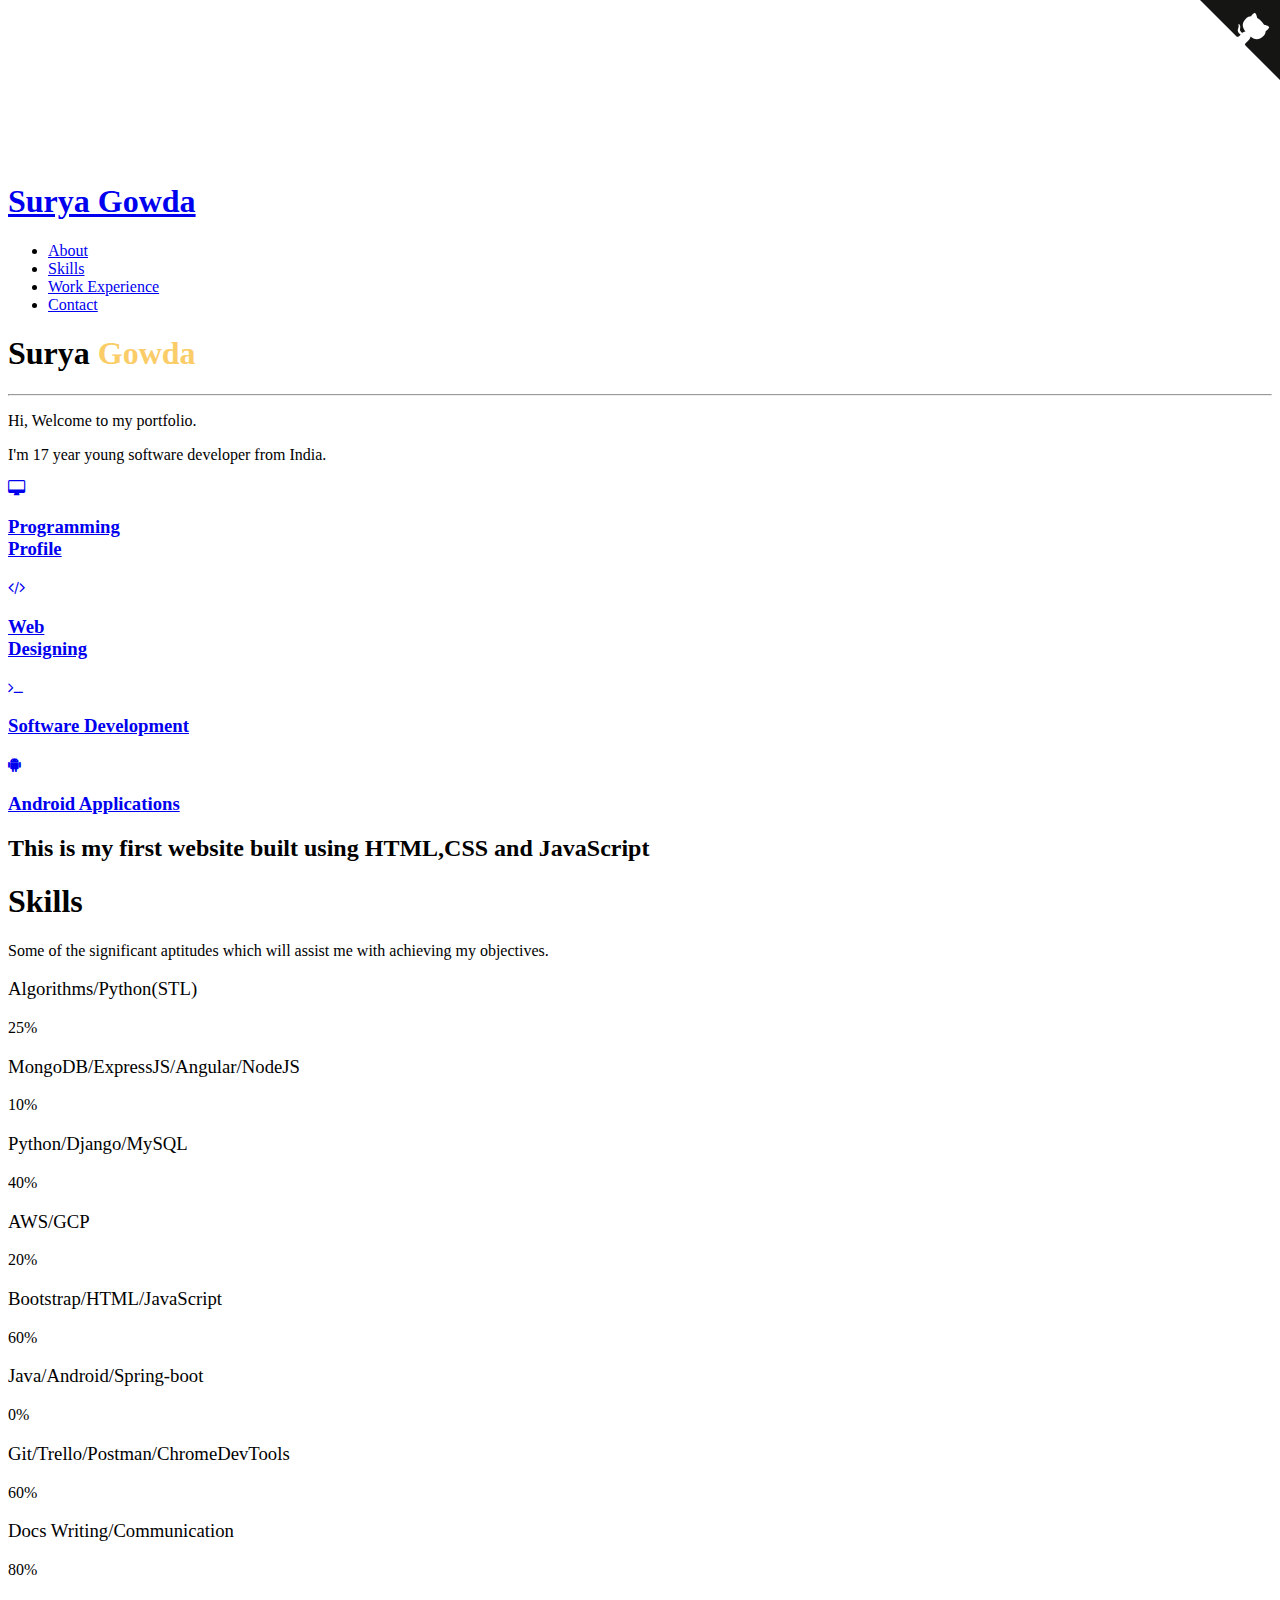
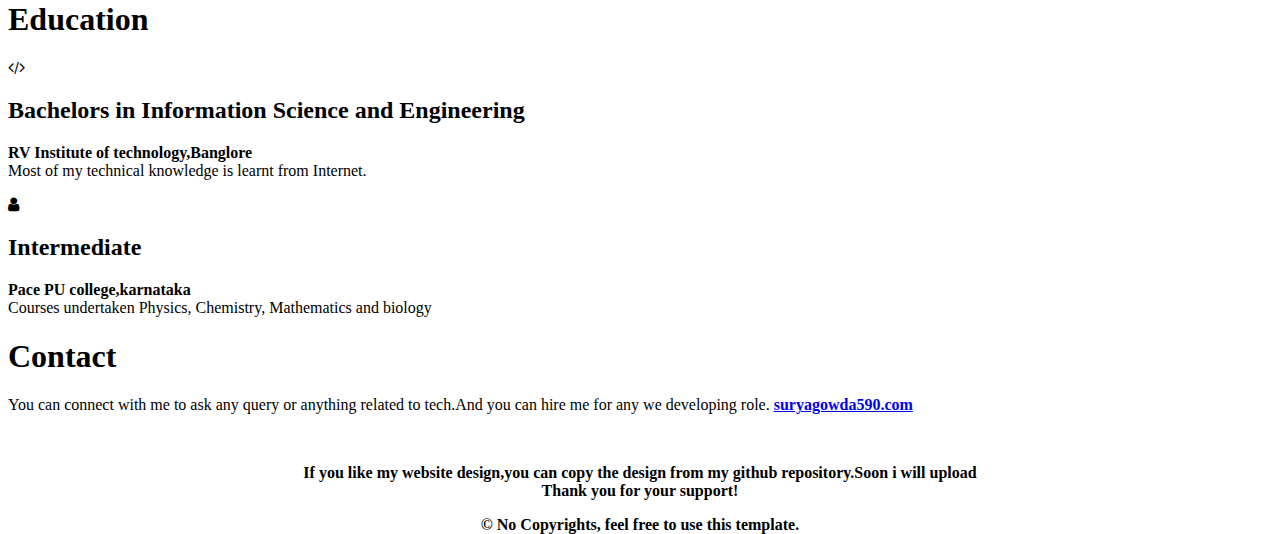
==== index.html @ 55bd2ceb "Update index.html" ====
<!DOCTYPE HTML>
<html>
   <head>
      <meta charset="utf-8">
      <meta http-equiv="X-UA-Compatible" content="IE=edge">
      <title>Surya Gowda - Computer Science Portfolio Webpage</title>
      <meta name="viewport" content="width=device-width, initial-scale=1">
      <meta name="description" content="Portfolio webpage of surya gowda" />
      <meta name="keywords" content="portfolio,website,personal website,github,projects,computer science and engineering" />
      <meta name="author" content="Surya Gowda" />
      <!--Social Media icons--> 
      <link rel="stylesheet" href="https://cdnjs.cloudflare.com/ajax/libs/font-awesome/4.7.0/css/font-awesome.min.css">
      <!-- Place favicon.ico and apple-touch-icon.png in the root directory -->
      <link rel="icon" type="image/png" href="logo.png">
      <link href="https://fonts.googleapis.com/css?family=Quicksand:300,400,500,700" rel="stylesheet">
      <link href="https://fonts.googleapis.com/css?family=Playfair+Display:400,400i,700" rel="stylesheet">
      <link href="https://fonts.googleapis.com/css?family=Montserrat|Open+Sans|Raleway&display=swap" rel="stylesheet">
       <link href="https://fonts.googleapis.com/css?family=Montserrat&display=swap" rel="stylesheet">
      <!-- Animate.css -->
      <link rel="stylesheet" href="css/animate.css">
      <!-- Bootstrap  -->
      <link rel="stylesheet" href="css/bootstrap.css">
      <!-- Flexslider  -->
      <link rel="stylesheet" href="css/flexslider.css">
      <!-- Flaticons  -->
      <link rel="stylesheet" href="fonts/flaticon/font/flaticon.css">
      <!-- Theme style  -->
      <link rel="stylesheet" href="css/style.css">
      <!-- Modernizr JS -->
      <script src="js/modernizr-2.6.2.min.js"></script>
       
       <!-----Google adsense code---->
       <script data-ad-client="ca-pub-4767382980457301" async src="https://pagead2.googlesyndication.com/pagead/js/adsbygoogle.js"></script>
   </head>
   <body>
       <canvas></canvas>
      <div id="colorlib-page">
         <div class="container-wrap">
            <a href="#" class="js-colorlib-nav-toggle colorlib-nav-toggle" data-toggle="collapse" data-target="#navbar" aria-expanded="false" aria-controls="navbar"><i></i></a> 
            <!----Side bar--->
            <aside id="colorlib-aside" role="complementary" class="border js-fullheight">
               <div class="text-center">
                  <div class="author-img" style="background-image: url(images/surya.jpg);"></div>
                  <h1 id="colorlib-logo"><a href="https://suryagowda.github.io">Surya Gowda</a></h1>
               </div>
               <nav id="colorlib-main-menu" role="navigation" class="navbar">
                  <div id="navbar" class="collapse">
                     <ul>
                        <li><a href="#" data-nav-section="about">About</a></li>
                        <li><a href="#" data-nav-section="skills">Skills</a></li>
                        <li><a href="#" data-nav-section="experience">Work Experience</a></li>
                        <li><a href="#" data-nav-section="contact">Contact</a></li>
                     </ul>
                  </div>
               </nav>
            </aside>
            <!--- Github ribbon ----------->
            <a href="https://github.com/suryagowda" class="github-corner" aria-label="View source on GitHub">
               <svg width="80" height="80" viewBox="0 0 250 250" style="fill:#151513; color:#fff; position: absolute; top: 0; border: 0; right: 0;" aria-hidden="true">
                  <path d="M0,0 L115,115 L130,115 L142,142 L250,250 L250,0 Z"></path>
                  <path d="M128.3,109.0 C113.8,99.7 119.0,89.6 119.0,89.6 C122.0,82.7 120.5,78.6 120.5,78.6 C119.2,72.0 123.4,76.3 123.4,76.3 C127.3,80.9 125.5,87.3 125.5,87.3 C122.9,97.6 130.6,101.9 134.4,103.2" fill="currentColor" style="transform-origin: 130px 106px;" class="octo-arm"></path>
                  <path d="M115.0,115.0 C114.9,115.1 118.7,116.5 119.8,115.4 L133.7,101.6 C136.9,99.2 139.9,98.4 142.2,98.6 C133.8,88.0 127.5,74.4 143.8,58.0 C148.5,53.4 154.0,51.2 159.7,51.0 C160.3,49.4 163.2,43.6 171.4,40.1 C171.4,40.1 176.1,42.5 178.8,56.2 C183.1,58.6 187.2,61.8 190.9,65.4 C194.5,69.0 197.7,73.2 200.1,77.6 C213.8,80.2 216.3,84.9 216.3,84.9 C212.7,93.1 206.9,96.0 205.4,96.6 C205.1,102.4 203.0,107.8 198.3,112.5 C181.9,128.9 168.3,122.5 157.7,114.1 C157.9,116.9 156.7,120.9 152.7,124.9 L141.0,136.5 C139.8,137.7 141.6,141.9 141.8,141.8 Z" fill="currentColor" class="octo-body"></path>
               </svg>
            </a>
            <style>.github-corner:hover .octo-arm{animation:octocat-wave 560ms ease-in-out}@keyframes octocat-wave{0%,100%{transform:rotate(0)}20%,60%{transform:rotate(-25deg)}40%,80%{transform:rotate(10deg)}}@media (max-width:500px){.github-corner:hover .octo-arm{animation:none}.github-corner .octo-arm{animation:octocat-wave 560ms ease-in-out}}</style>
            <!----- main page--------->
            <div id="colorlib-main">
<!--
               -----------------Intro-------------
               <section class="colorlib-about" data-section="about">
                  <div class="colorlib-narrow-content">
                     <div class="row">
                        <div class="col-md-12">
                           <div class="row row-bottom-padded-sm animate-box" data-animate-effect="fadeInLeft">
                              <div class="col-md-12" style="margin-bottom: -30px">
                                 <p style="margin-top: 20px;">Hi there! Welcome to my portfolio page.</p>
                              </div>
                           </div>
                        </div>
                     </div>
                  </div>
               </section>
-->
               <!---------------About me---------------------->
               <section class="colorlib-about" data-section="about">
                  <div class="colorlib-narrow-content">
                     <div class="row">
                        <div class="col-md-12">
                           <div class="row row-bottom-padded-sm animate-box" data-animate-effect="fadeInLeft">
                              <div class="col-md-12">
                                 <div class="about-desc">
                                    <h1><strong>Surya <span style="color: #FACD69">Gowda</span></strong></h1>
                                    <hr>
                                     <p>Hi, Welcome to my portfolio.</p>
                                    <p>I'm 17 year young software developer from India.</p>
                                 </div>
                              </div>
                           </div>
                           <div class="row">
                              <div class="col-md-3 animate-box" data-animate-effect="fadeInRight">
                                 <a href="competitiveProgramming.html" target="_self">
                                    <div class="services color-5">
                                       <span class="icon2"><i class="fa fa-desktop"></i></span>
                                       <h3>Programming<br> Profile</h3>
                                    </div>
                                 </a>
                              </div>
                              <div class="col-md-3 animate-box" data-animate-effect="fadeInRight">
                                 <a href="webDev.html" target="_blank">
                                    <div class="services color-2">
                                       <span class="icon2"><i class="fa fa-code"></i></span>
                                       <h3>Web<br> Designing</h3>
                                    </div>
                                 </a>
                              </div>
                              <div class="col-md-3 animate-box" data-animate-effect="fadeInRight">
                                 <a href="softwareDev.html" target="_blank">
                                    <div class="services color-3">
                                       <span class="icon2"><i class="fa fa-terminal"></i></span>
                                       <h3>Software Development</h3>
                                    </div>
                                 </a>
                              </div>
                              <div class="col-md-3 animate-box" data-animate-effect="fadeInRight">
                                 <a href="androidDev.html" target="_blank">
                                    <div class="services color-4">
                                       <span class="icon2"><i class="fa fa-android"></i></span>
                                       <h3>Android Applications</h3>
                                    </div>
                                 </a>
                              </div>
                           </div>
                           <div class="row">
                              <div class="col-md-12 animate-box" data-animate-effect="fadeInLeft">
                                 <div class="hire">
                                    <h2>This is my first website built using HTML,CSS and JavaScript</h2>
<!--                                    <a href="#" class="btn-hire" style="text-align: center;">Download Resume</a>-->
                                 </div>
                              </div>
                           </div>
                        </div>
                     </div>
                  </div>
               </section>
               <!------Skills---------------->
               <section class="colorlib-skills" data-section="skills">
                  <div class="colorlib-narrow-content">
                     <div class="row">
                        <div class="col-md-6 col-md-offset-3 col-md-pull-3 animate-box" data-animate-effect="fadeInLeft">
                           <!--	<span class="heading-meta">My Specialty</span> -->
                            <div class="about-desc">
                           <h1>Skills</h1>
                            </div>
                        </div>
                     </div>
                     <p>Some of the significant aptitudes which will assist me with achieving my objectives.</p>
                     <div class="row">
                        <div class="col-md-6 animate-box" data-animate-effect="fadeInLeft">
                           <div class="progress-wrap">
                              <h3 style="font-weight: 500;">Algorithms/Python(STL)</h3>
                              <div class="progress">
                                 <div class="progress-bar color-1" role="progressbar" aria-valuenow="70"
                                    aria-valuemin="0" aria-valuemax="100" style="width: 25%">
                                    <span>25%</span>
                                 </div>
                              </div>
                           </div>
                        </div>
                         <div class="col-md-6 animate-box" data-animate-effect="fadeInRight">
                           <div class="progress-wrap">
                              <h3 style="font-weight: 500;">MongoDB/ExpressJS/Angular/NodeJS</h3>
                              <div class="progress">
                                 <div class="progress-bar color-6" role="progressbar" aria-valuenow="50"
                                    aria-valuemin="0" aria-valuemax="100" style="width:10%">
                                    <span>10%</span>
                                 </div>
                              </div>
                           </div>
                        </div>
                        <div class="col-md-6 animate-box" data-animate-effect="fadeInRight">
                           <div class="progress-wrap">
                              <h3 style="font-weight: 500;">Python/Django/MySQL</h3>
                              <div class="progress">
                                 <div class="progress-bar color-2" role="progressbar" aria-valuenow="40"
                                    aria-valuemin="0" aria-valuemax="100" style="width:40%">
                                    <span>40%</span>
                                 </div>
                              </div>
                           </div>
                        </div>
                        <div class="col-md-6 animate-box" data-animate-effect="fadeInLeft">
                           <div class="progress-wrap">
                              <h3 style="font-weight: 500;">AWS/GCP</h3>
                              <div class="progress">
                                 <div class="progress-bar color-3" role="progressbar" aria-valuenow="30"
                                    aria-valuemin="0" aria-valuemax="100" style="width:20%">
                                    <span>20%</span>
                                 </div>
                              </div>
                           </div>
                        </div>
                        <div class="col-md-6 animate-box" data-animate-effect="fadeInRight">
                           <div class="progress-wrap">
                              <h3 style="font-weight: 500;">Bootstrap/HTML/JavaScript</h3>
                              <div class="progress">
                                 <div class="progress-bar color-4" role="progressbar" aria-valuenow="70"
                                    aria-valuemin="0" aria-valuemax="100" style="width:60%">
                                    <span>60%</span>
                                 </div>
                              </div>
                           </div>
                        </div>
                        <div class="col-md-6 animate-box" data-animate-effect="fadeInLeft">
                           <div class="progress-wrap">
                              <h3 style="font-weight: 500;">Java/Android/Spring-boot</h3>
                              <div class="progress">
                                 <div class="progress-bar color-5" role="progressbar" aria-valuenow="50"
                                    aria-valuemin="0" aria-valuemax="100" style="width:0%">
                                    <span>0%</span>
                                 </div>
                              </div>
                           </div>
                        </div>
                        
                        <div class="col-md-6 animate-box" data-animate-effect="fadeInLeft">
                           <div class="progress-wrap">
                              <h3 style="font-weight: 500;">Git/Trello/Postman/ChromeDevTools</h3>
                              <div class="progress">
                                 <div class="progress-bar color-7" role="progressbar" aria-valuenow="70"
                                    aria-valuemin="0" aria-valuemax="100" style="width:60%">
                                    <span>60%</span>
                                 </div>
                              </div>
                           </div>
                        </div>
                        <div class="col-md-6 animate-box" data-animate-effect="fadeInRight">
                           <div class="progress-wrap">
                              <h3 style="font-weight: 500;">Docs Writing/Communication</h3>
                              <div class="progress">
                                 <div class="progress-bar color-3" role="progressbar" aria-valuenow="80"
                                    aria-valuemin="0" aria-valuemax="100" style="width:80%">
                                    <span>80%</span>
                                 </div>
                              </div>
                           </div>
                        </div>
                     </div>
                      </div>
               </section>
                
                <!-------Github pie chart--------->
<!--
                <section class="colorlib-skills" data-section="skills">
                  <div class="colorlib-narrow-content">
                     <div class="row">
                            <div class="about-desc">
                           <h1>GitHub Profile Languages <span style="color: #f9bf3f">Pie Chart</span></h1>
                            </div>
                     </div>
                      <iframe width="600" height="600" src="https://ionicabizau.github.io/github-profile-languages/api.html?vinaysomawat" frameborder="0"></iframe>
                      <br>
                      <script src="https://unpkg.com/github-calendar@latest/dist/github-calendar.min.js"></script>
                     <link rel="stylesheet" href="https://unpkg.com/github-calendar@latest/dist/github-calendar-responsive.css"/>
                     <div class="calendar"></div>
                     <script>
                        GitHubCalendar(".calendar", "vinaysomawat", { responsive: true });
                    </script>
                    </div>
                </section>
-->
                
                <!------GitHUb Calender------>
                
               <!--------------Work Experience----------->
        
                
                <!--------------Education----------->
               <section class="colorlib-experience" data-section="experience">
                  <div class="colorlib-narrow-content">
                     <div class="row">
                        <div class="col-md-6 col-md-offset-3 col-md-pull-3 animate-box" data-animate-effect="fadeInLeft">
                           <div class="about-desc">
                            <h1>Education</h1>
                            </div>
                        </div>
                     </div>
                     <div class="row">
                        <div class="col-md-12">
                           <div class="timeline-centered">
                              <article class="timeline-entry animate-box" data-animate-effect="fadeInLeft">
                                 <div class="timeline-entry-inner">
                                    <div class="timeline-icon color-1">
                                       <i class="fa fa-code"></i>
                                    </div>
                                    <div class="timeline-label">
                                       <h2>Bachelors in Information Science and Engineering</h2>
                                       <p><strong>RV Institute of technology,Banglore</strong><br>Most of my technical knowledge is learnt from Internet. </p>
                                       <p></p>
                                    </div>
                                 </div>
                              </article>
                               
                              <article class="timeline-entry animate-box" data-animate-effect="fadeInRight">
                                 <div class="timeline-entry-inner">
                                    <div class="timeline-icon color-5">
                                       <i class="fa fa-user"></i>
                                    </div>
                                    <div class="timeline-label">
                                       <h2>Intermediate</h2>
                                       <p><strong>Pace PU college,karnataka</strong><br>Courses undertaken Physics, Chemistry, Mathematics and biology</p>
                                    </div>
                                 </div>
                              </article>

                              <article class="timeline-entry begin animate-box" data-animate-effect="fadeInBottom">
                                 <div class="timeline-entry-inner">
                                    <div class="timeline-icon color-2">
                                    </div>
                                 </div>
                              </article>
                           </div>
                        </div>
                     </div>
                  </div>
               </section>
                
               <!--------Contact---------->
               <section class="colorlib-contact" data-section="contact">
                  <div class="colorlib-narrow-content">
                     <div class="row">
                        <div class="col-md-12">
                           <div class="row row-bottom-padded-sm animate-box" data-animate-effect="fadeInLeft">
                              <div class="about-desc">
                               <h1>Contact</h1>
                               </div>
                              <p>You can connect with me to ask any query or anything related to tech.And you can hire me for any we developing role. <strong><a href = "mailto: suryagowda590@gmail.com">suryagowda590.com</a></strong></p>
                               <br>
                           </div>
                        </div>
                     </div>
                  </div>
               </section>
               <!------------Footer------------->
               <section class="colorlib-footer" data-section="footer">
                  <div class="colorlib-narrow-content">
                     <div class="row">
                        <div class="col-md-12">
                           <div class="row row-bottom-padded-sm animate-box" data-animate-effect="fadeInLeft">
                              <div class="hire">
                                 <p style="text-align: center"><strong>If you like my website design,you can copy the design from my github repository.Soon i will upload<br>Thank you for your support!</strong></p>
                                 <p style="text-align: center; margin-bottom: -20px;"><strong>&copy; No Copyrights, feel free to use this template.</strong></p>
                              </div>
                           </div>
                        </div>
                     </div>
                  </div>
               </section>
            </div>
            <!-- end:colorlib-main -->
         </div>
         <!-- end:container-wrap -->
      </div>
      <!-- end:colorlib-page -->
      <!-- jQuery -->
      <script src="js/jquery.min.js"></script>
      <!-- jQuery Easing -->
      <script src="js/jquery.easing.1.3.js"></script>
      <!-- Bootstrap -->
      <script src="js/bootstrap.min.js"></script>
      <!-- Waypoints -->
      <script src="js/jquery.waypoints.min.js"></script>
      <!-- Flexslider -->
      <script src="js/jquery.flexslider-min.js"></script>
      <!-- Counters -->
      <script src="js/jquery.countTo.js"></script>
      <!-- MAIN JS -->
      <script src="js/main.js"></script>
           <!--canvas js--->
           <script src="js/canvas.js"></script>
   </body>
</html>
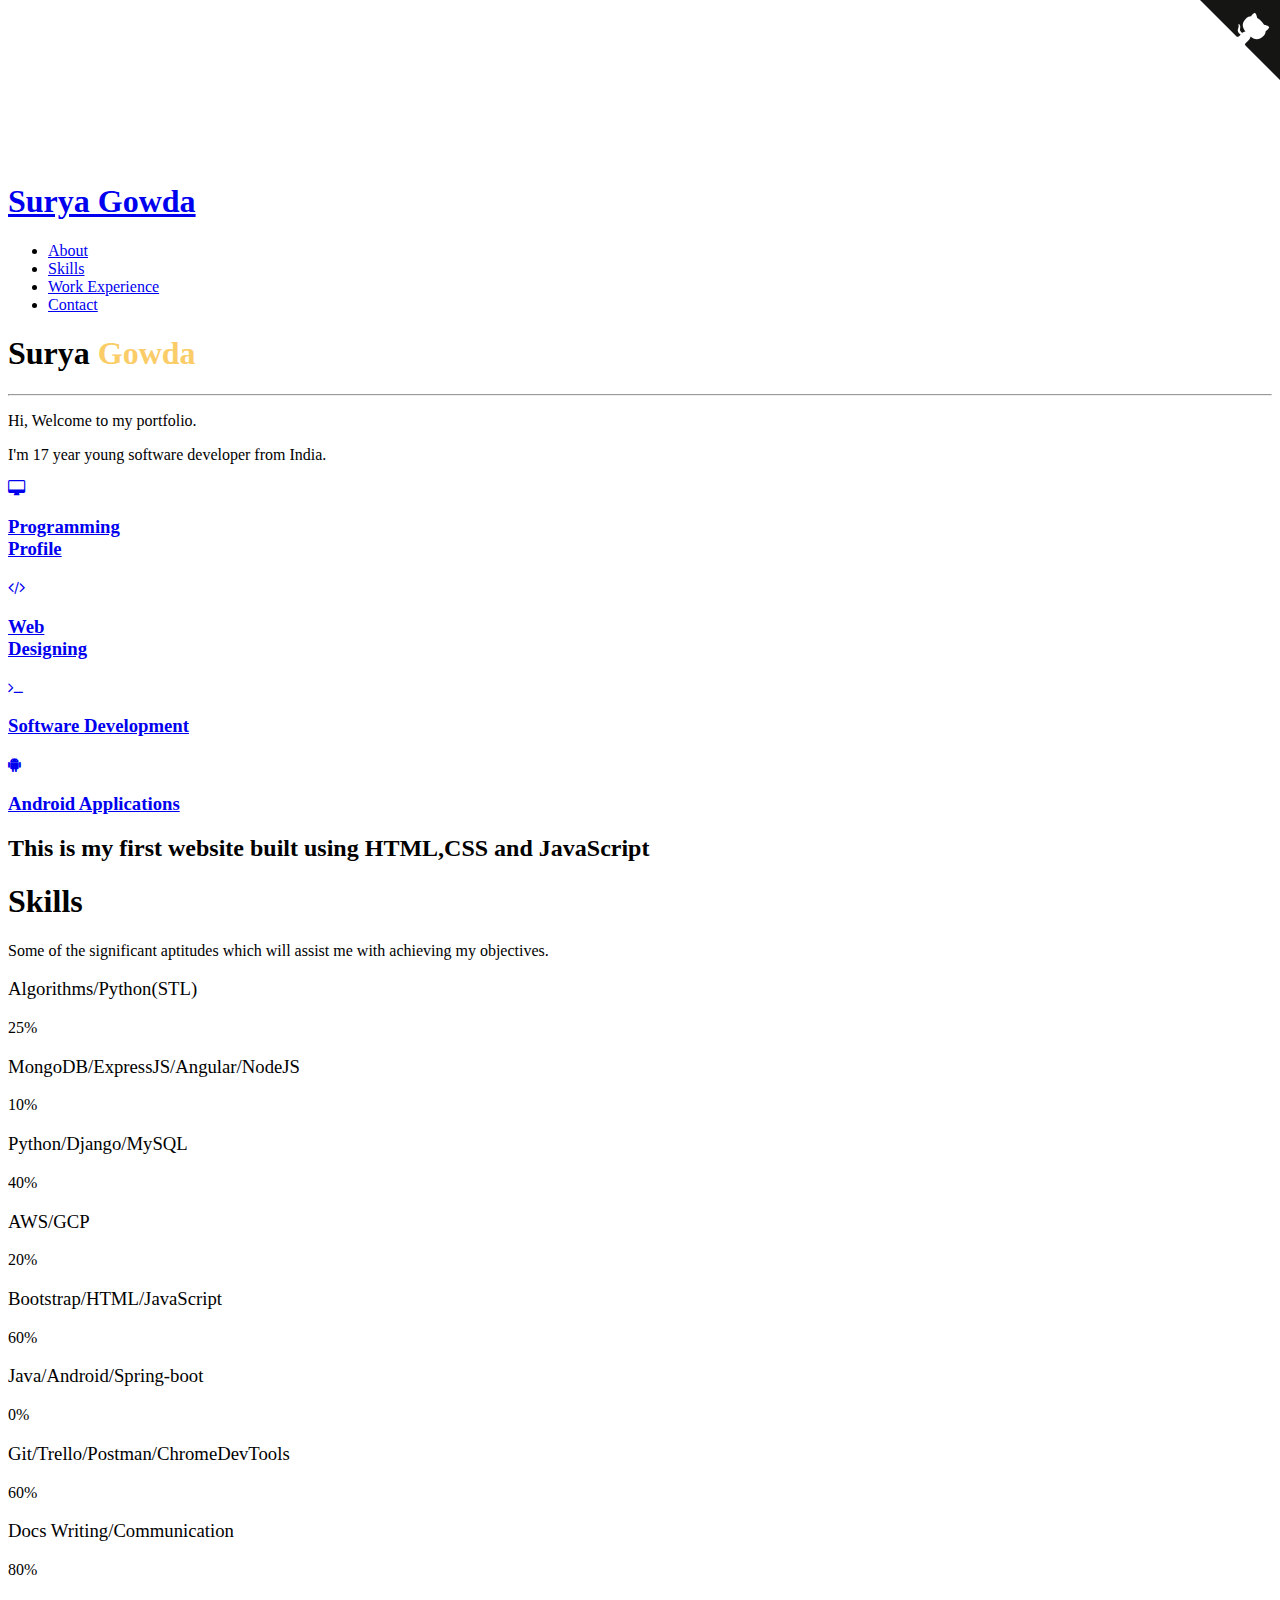
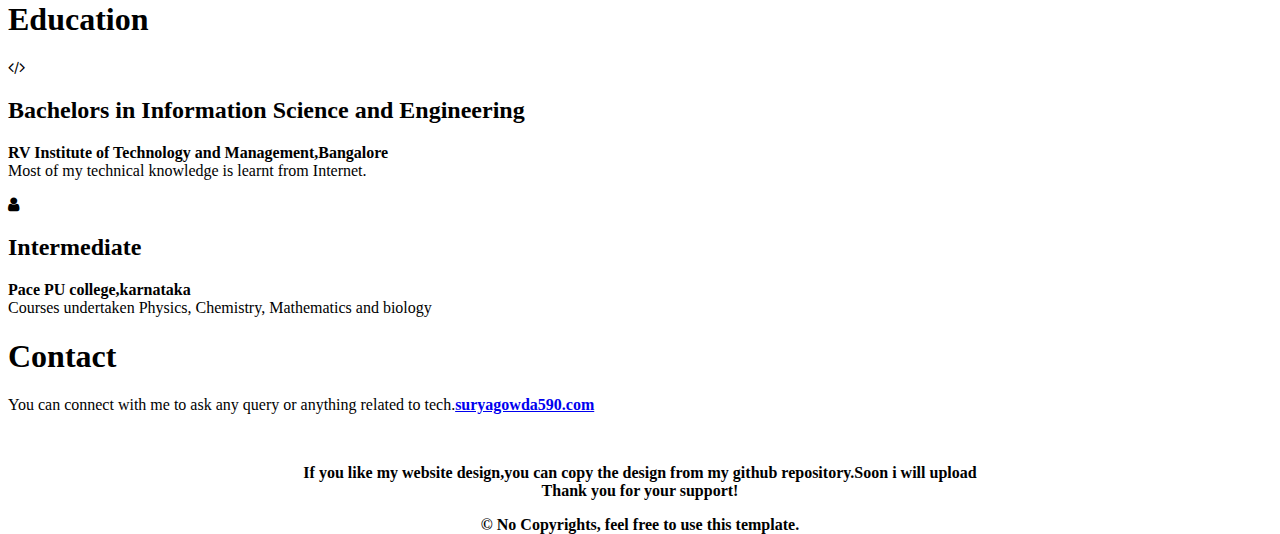
==== commit f702db8f: "Update index.html" ====
--- a/index.html
+++ b/index.html
@@ -294,7 +294,7 @@
                                     </div>
                                     <div class="timeline-label">
                                        <h2>Bachelors in Information Science and Engineering</h2>
-                                       <p><strong>RV Institute of technology,Banglore</strong><br>Most of my technical knowledge is learnt from Internet. </p>
+                                       <p><strong>RV Institute of Technology and Management,Bangalore</strong><br>Most of my technical knowledge is learnt from Internet. </p>
                                        <p></p>
                                     </div>
                                  </div>
@@ -333,7 +333,7 @@
                               <div class="about-desc">
                                <h1>Contact</h1>
                                </div>
-                              <p>You can connect with me to ask any query or anything related to tech.And you can hire me for any we developing role. <strong><a href = "mailto: suryagowda590@gmail.com">suryagowda590.com</a></strong></p>
+                              <p>You can connect with me to ask any query or anything related to tech.<strong><a href = "mailto: suryagowda590@gmail.com">suryagowda590.com</a></strong></p>
                                <br>
                            </div>
                         </div>
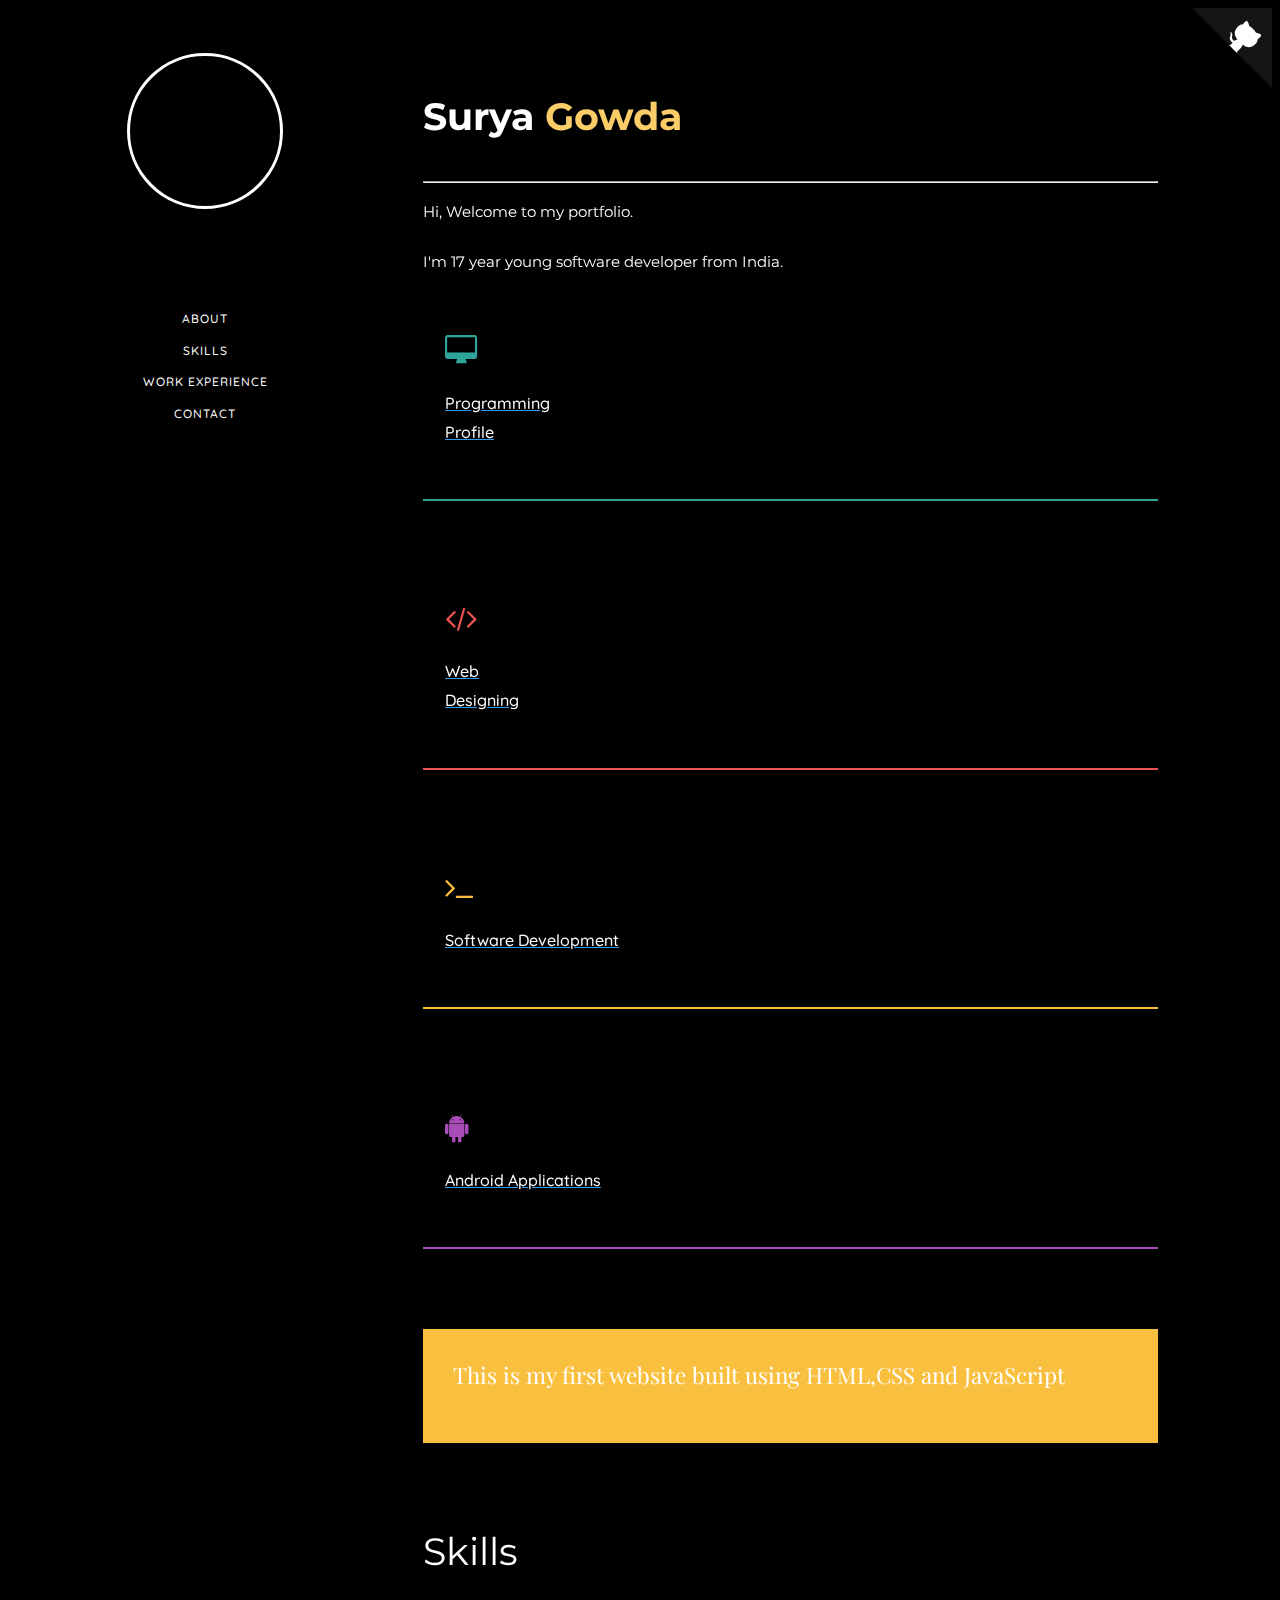
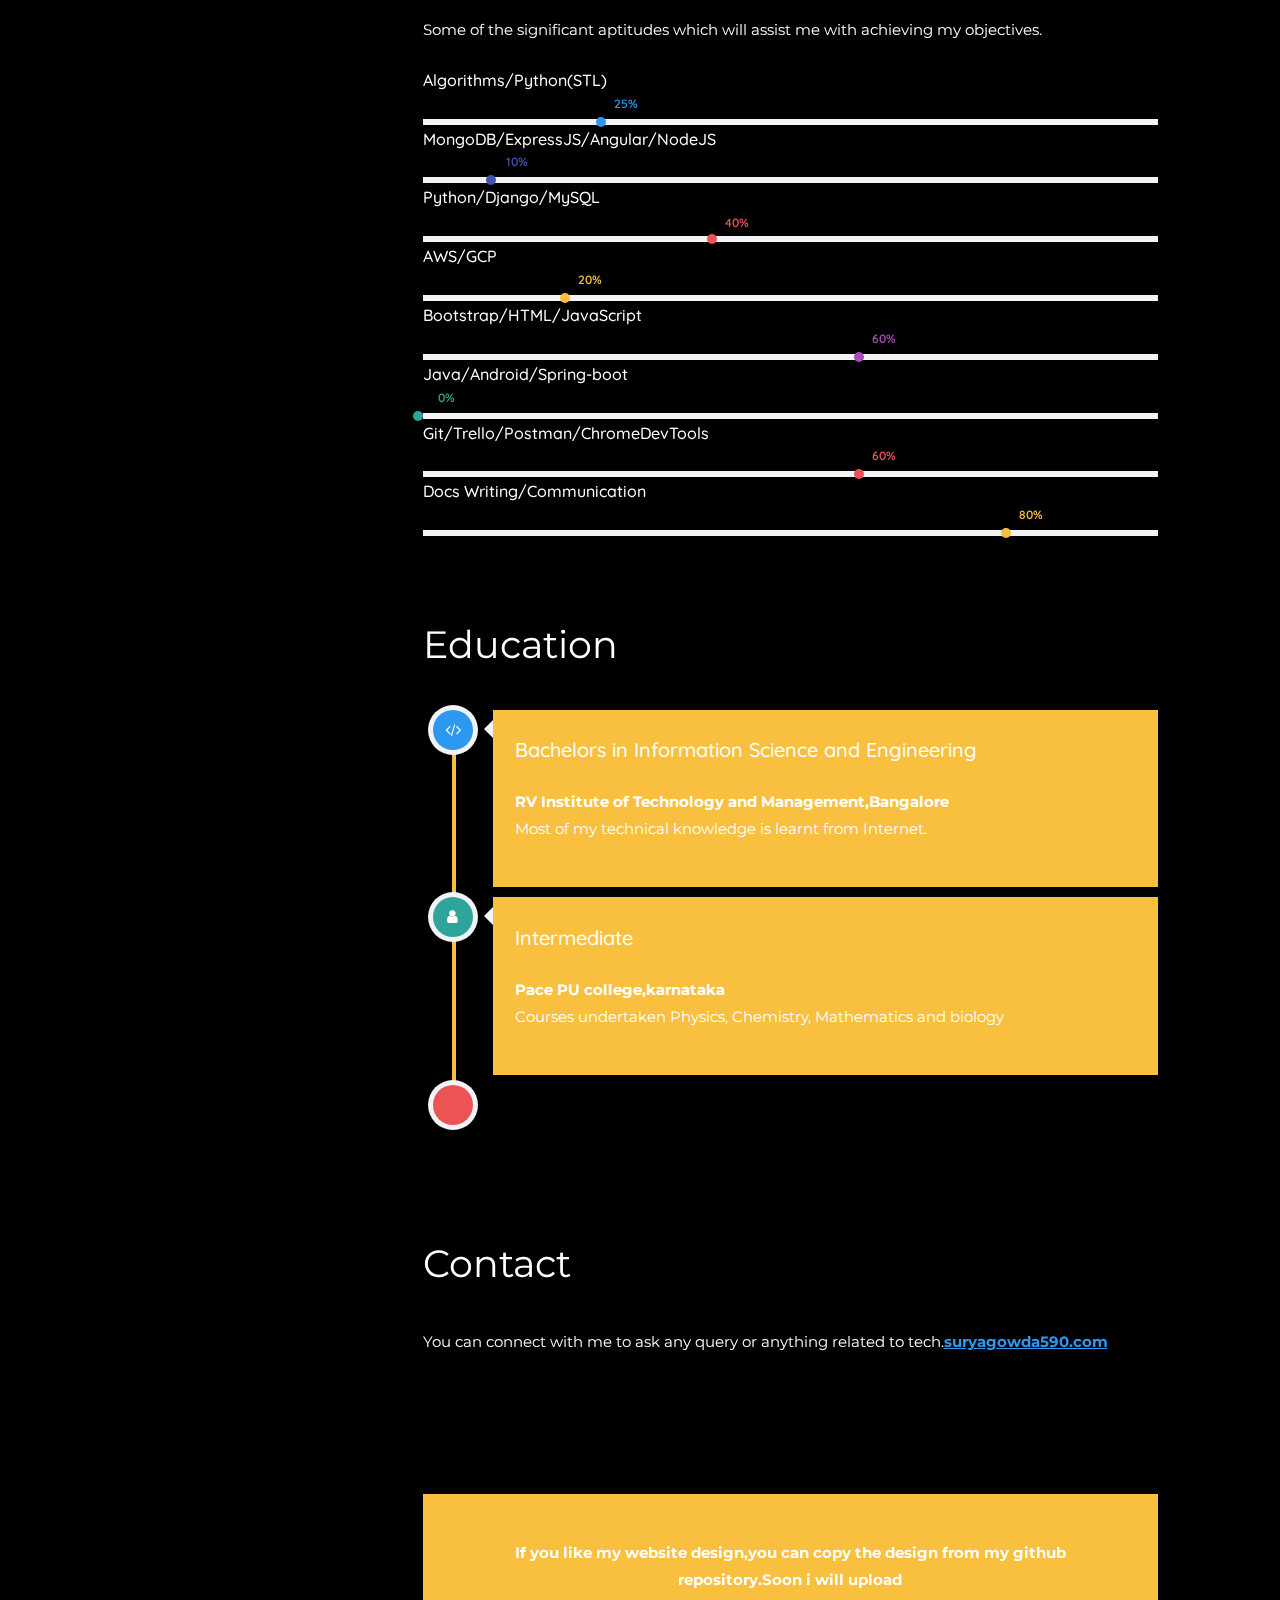
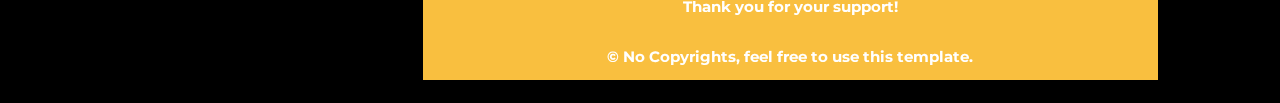
==== commit b64b1302: "fixed the overlapping issue" ====
--- a/index.html
+++ b/index.html
@@ -3,7 +3,7 @@
    <head>
       <meta charset="utf-8">
       <meta http-equiv="X-UA-Compatible" content="IE=edge">
-      <title>Surya Gowda - Computer Science Portfolio Webpage</title>
+      <title class="title" >Surya Gowda - Computer Science Portfolio Webpage</title>
       <meta name="viewport" content="width=device-width, initial-scale=1">
       <meta name="description" content="Portfolio webpage of surya gowda" />
       <meta name="keywords" content="portfolio,website,personal website,github,projects,computer science and engineering" />
@@ -40,7 +40,7 @@
             <!----Side bar--->
             <aside id="colorlib-aside" role="complementary" class="border js-fullheight">
                <div class="text-center">
-                  <div class="author-img" style="background-image: url(images/surya.jpg);"></div>
+                  <div class="author-img" style="background-image: url(images/pngkit_discord-png_308973.png);"></div>
                   <h1 id="colorlib-logo"><a href="https://suryagowda.github.io">Surya Gowda</a></h1>
                </div>
                <nav id="colorlib-main-menu" role="navigation" class="navbar">
--- a/css/style.css
+++ b/css/style.css
@@ -0,0 +1,1627 @@
+@font-face {
+  font-family: 'icomoon';
+  src: url("../fonts/icomoon/icomoon.eot?srf3rx");
+  src: url("../fonts/icomoon/icomoon.eot?srf3rx#iefix") format("embedded-opentype"), url("../fonts/icomoon/icomoon.ttf?srf3rx") format("truetype"), url("../fonts/icomoon/icomoon.woff?srf3rx") format("woff"), url("../fonts/icomoon/icomoon.svg?srf3rx#icomoon") format("svg");
+  font-weight: normal;
+  font-style: normal; }
+
+/* =======================================================
+*
+* 	Template Style 
+*	Edit this section
+*
+* ======================================================= */
+
+body {
+  background-color: black;
+  font-family: "Quicksand", Arial, sans-serif;
+  font-weight: 400;
+  font-size: 15px;
+  line-height: 1.8;
+  color: white; }
+  @media screen and (max-width: 992px) {
+    body {
+      font-size: 16px; } 
+      h2{
+          text-align: center;
+      }
+      
+canvas {
+  background: black;
+  position: fixed;
+  top: 0;
+  left: 0;
+}}
+canvas {
+  background: black;
+  position: fixed;
+  top: 0;
+  left: 0;
+}
+
+
+a {
+  color: #2c98f0;
+  -webkit-transition: 0.5s;
+  -o-transition: 0.5s;
+  transition: 0.5s; }
+  a:hover, a:active, a:focus {
+    color: #2c98f0;
+    outline: none;
+    text-decoration: none !important; }
+
+p {
+  margin-bottom: 1.5em;
+    color: white;
+    font-family: 'Montserrat', sans-serif;
+}
+x{
+    margin-bottom: 1.5em;
+    background-color:darkkhaki;
+    color: white;
+    backface-visibility: visible;
+}
+
+h1, h4, h5, h6 {
+  color: white;
+  font-family: "Playfair Display", Georgia, serif;
+  font-weight: 400;
+  margin: 0 0 30px 0; }
+
+h2{
+    color: white;
+  font-family: "Playfair Display", Georgia, serif;
+  font-weight: 200;
+  margin: 0 0 20px 0;
+}
+h3{
+    color: white;
+  font-family: "Playfair Display", Georgia, serif;
+  font-weight: 200;
+  margin: 0 0 30px 0;
+}
+
+figure {
+  margin-bottom: 2.5em;
+  float: left;
+  width: 100%; }
+  figure figcaption {
+    font-size: 16px;
+    width: 80%;
+    margin: 20px auto 0px auto;
+    color: #b3b3b3;
+    font-style: italic;
+    font-family: "Quicksand", Arial, sans-serif; }
+    @media screen and (max-width: 480px) {
+      figure figcaption {
+        width: 100%; } }
+
+::-webkit-selection {
+  color: #fff;
+  background: #2c98f0; }
+
+::-moz-selection {
+  color: #fff;
+  background: #2c98f0; }
+
+::selection {
+  color: #fff;
+  background: #2c98f0; }
+
+#colorlib-page {
+  width: 100%;
+  overflow: hidden;
+  position: relative; }
+
+      
+#colorlib-aside {
+  padding-top: 3em;
+  padding-bottom: 1px;
+  float:left;
+  width: 300px;
+  position: fixed;
+  z-index: 1001;
+    background-color: #000000;
+  -webkit-transition: 0.5s;
+  -o-transition: 0.5s;
+  transition: 0.5s; }
+  @media screen and (max-width: 768px) {
+    #colorlib-aside {
+      width: 300px;
+      -moz-transform: translateX(-300px);
+      -webkit-transform: translateX(-300px);
+      -ms-transform: translateX(-300px);
+      -o-transform: translateX(-300px);
+      transform: translateX(-300px);
+      padding-top: 4em;
+	  background-color: #f9bf3f;
+        height: auto;
+      } }
+  #colorlib-aside .author-img {
+    width: 150px;
+    height: 150px;
+    margin: 0 auto;
+    margin-bottom: 30px;
+    -webkit-border-radius: 50%;
+    -moz-border-radius: 50%;
+    -ms-border-radius: 50%;
+    border-radius: 50%;
+    border: 3px solid white;}
+#colorlib-aside h1{
+    color: #000;
+  font-family: 'Raleway', sans-serif;
+}
+  #colorlib-aside .position {
+    display: block;
+    margin-bottom: 2em;
+    font-size: 12px;
+    text-transform: uppercase; }
+  #colorlib-aside #colorlib-logo {
+    text-align: right;
+    font-weight: 700;
+    font-size: 30px;
+    margin-bottom: .5em;
+    display: block;
+    width: 100%; }
+    #colorlib-aside #colorlib-logo a {
+      display: block;
+      text-align: center;
+      color: #000;
+      padding-right: .3em;}
+  #colorlib-aside #colorlib-main-menu {
+    display: block;
+    width: 100%; }
+    #colorlib-aside #colorlib-main-menu .collapse {
+      display: block !important; }
+    #colorlib-aside #colorlib-main-menu ul {
+      text-align: center;
+      margin: 0;
+      padding: 0; }
+      @media screen and (max-width: 768px) {
+        #colorlib-aside #colorlib-main-menu ul {
+          margin: 0 0 2em 0; } }
+      #colorlib-aside #colorlib-main-menu ul li {
+        margin: 0 0 10px 0;
+        padding: 0;
+        list-style: none;
+        font-size: 12px;
+        font-weight: 500;
+        text-transform: uppercase;
+        letter-spacing: 1px; }
+        #colorlib-aside #colorlib-main-menu ul li a {
+          color: #ffffff;
+          text-decoration: none;
+          position: relative;
+          padding: 10px 0;
+          font-family: "Quicksand", Arial, sans-serif;
+          -webkit-transition: 0.3s;
+          -o-transition: 0.3s;
+          transition: 0.3s; }
+          #colorlib-aside #colorlib-main-menu ul li a:after {
+            content: "";
+            position: absolute;
+            height: 1px;
+            bottom: 7px;
+            left: 0;
+            right: 0;
+            background-color: #2c98f0;
+            visibility: hidden;
+            -webkit-transform: scaleX(0);
+            -moz-transform: scaleX(0);
+            -ms-transform: scaleX(0);
+            -o-transform: scaleX(0);
+            transform: scaleX(0);
+            -webkit-transition: all 0.3s cubic-bezier(0.175, 0.885, 0.32, 1.275);
+            -moz-transition: all 0.3s cubic-bezier(0.175, 0.885, 0.32, 1.275);
+            -ms-transition: all 0.3s cubic-bezier(0.175, 0.885, 0.32, 1.275);
+            -o-transition: all 0.3s cubic-bezier(0.175, 0.885, 0.32, 1.275);
+            transition: all 0.3s cubic-bezier(0.175, 0.885, 0.32, 1.275); }
+          #colorlib-aside #colorlib-main-menu ul li a:hover {
+            text-decoration: none;
+            color: black; }
+            #colorlib-aside #colorlib-main-menu ul li a:hover:after {
+              visibility: visible;
+              -webkit-transform: scaleX(1);
+              -moz-transform: scaleX(1);
+              -ms-transform: scaleX(1);
+              -o-transform: scaleX(1);
+              transform: scaleX(1); }
+        #colorlib-aside #colorlib-main-menu ul li.active a {
+          color: #2c98f0; }
+          #colorlib-aside #colorlib-main-menu ul li.active a:after {
+            visibility: visible;
+            -webkit-transform: scaleX(1);
+            -moz-transform: scaleX(1);
+            -ms-transform: scaleX(1);
+            -o-transform: scaleX(1);
+            transform: scaleX(1); }
+  #colorlib-aside .colorlib-footer {
+    font-size: 20px;
+    text-align: center;
+    font-weight: 400;
+    color: rgba(0, 0, 0, 0.5);
+    padding: 0 20px;
+    width: 100%;}
+    @media screen and (max-width: 768px) {
+      #colorlib-aside .colorlib-footer {
+        position: fixed;
+        height: auto;} }
+    #colorlib-aside .colorlib-footer span {
+      display: block;}
+    #colorlib-aside .colorlib-footer ul {
+      padding: 0 20px;
+      margin: 0 0 10px 0; }
+      #colorlib-aside .colorlib-footer ul li {
+        padding: 0 20px;
+        margin: 0 0 10px 0;
+        display: inline;
+        list-style: none; }
+#colorlib-aside .colorlib-footer h3 {
+    font-family:inherit;
+          padding: 4px; }
+#colorlib-aside .colorlib-footer h3 a
+{
+    color: #FF722C;
+    font-size: 18px;
+}
+#rcorners2 {
+    border-radius: 15px;
+  background: black;
+  padding: 20px; 
+  width: 50%;
+  height: 40px; 
+}
+        #colorlib-aside .colorlib-footer ul li a {
+          color: rgba(255, 255, 255, 0.3);
+          padding: 4px; }
+          #colorlib-aside .colorlib-footer ul li a:hover, #colorlib-aside .colorlib-footer ul li a:active, #colorlib-aside .colorlib-footer ul li a:focus {
+            text-decoration: none;
+            outline: none;
+            color: black; }
+
+.container-wrap {
+  max-width: 1170px;
+  margin: 0 auto; }
+
+#colorlib-main {
+  width: calc(100% - 300px);
+  float: right;
+  -webkit-transition: 0.5s;
+  -o-transition: 0.5s;
+  transition: 0.5s; }
+  @media screen and (max-width: 768px) {
+    #colorlib-main {
+      width: 100%;
+      padding: 0 1em; } }
+
+#colorlib-hero {
+  min-height: 500px;
+  background: #fff url(../images/loader.gif) no-repeat center center;
+  width: 100%;
+  float: left;
+  margin-bottom: 10em;
+  clear: both; }
+  #colorlib-hero .flexslider {
+    border: none;
+    z-index: 1;
+    margin-bottom: 0; }
+    #colorlib-hero .flexslider .slides {
+      position: relative;
+      overflow: visible; }
+      #colorlib-hero .flexslider .slides li {
+        background-repeat: no-repeat;
+        background-size: cover;
+        background-position: bottom center;
+        min-height: 400px;
+        position: relative; }
+    #colorlib-hero .flexslider .flex-control-nav {
+      bottom: 20px;
+      z-index: 1000;
+      left: 20px;
+      float: left;
+      width: auto; }
+      @media screen and (max-width: 768px) {
+        #colorlib-hero .flexslider .flex-control-nav {
+          right: 20px;
+          top: 100px; } }
+      #colorlib-hero .flexslider .flex-control-nav li {
+        display: block;
+        margin-bottom: 10px; }
+        #colorlib-hero .flexslider .flex-control-nav li a {
+          background: rgba(0, 0, 0, 0.5);
+          -webkit-box-shadow: none;
+          box-shadow: none;
+          width: 12px;
+          height: 12px;
+          cursor: pointer; }
+          #colorlib-hero .flexslider .flex-control-nav li a.flex-active {
+            cursor: pointer;
+            background: transparent;
+            border: 2px solid #2c98f0; }
+    #colorlib-hero .flexslider .flex-direction-nav {
+      display: none; }
+    #colorlib-hero .flexslider .slider-text {
+      display: table;
+      opacity: 0;
+      min-height: 500px;
+      z-index: 9; }
+      #colorlib-hero .flexslider .slider-text > .slider-text-inner {
+        display: table-cell;
+        vertical-align: middle;
+        min-height: 700px;
+        padding: 2.5em;
+        position: relative; }
+        @media screen and (max-width: 768px) {
+          #colorlib-hero .flexslider .slider-text > .slider-text-inner {
+            text-align: center; } }
+        #colorlib-hero .flexslider .slider-text > .slider-text-inner h1, #colorlib-hero .flexslider .slider-text > .slider-text-inner h2 {
+          margin: 0;
+          padding: 0;
+          color: black;
+          font-family: "Playfair Display", Georgia, serif; }
+        #colorlib-hero .flexslider .slider-text > .slider-text-inner h1 {
+          margin-bottom: 20px;
+          font-size: 60px;
+          line-height: 1.3;
+          font-weight: 700; }
+          @media screen and (max-width: 768px) {
+            #colorlib-hero .flexslider .slider-text > .slider-text-inner h1 {
+              font-size: 28px; } }
+        #colorlib-hero .flexslider .slider-text > .slider-text-inner h2 {
+          font-size: 10px;
+          line-height: 1.5;
+          margin-bottom: 30px;
+          font-weight: 300;
+          font-family: "Quicksand", Arial, sans-serif; }
+          #colorlib-hero .flexslider .slider-text > .slider-text-inner h2 a {
+            color: rgba(44, 152, 240, 0.8);
+            border-bottom: 1px solid rgba(44, 152, 240, 0.7); }
+        #colorlib-hero .flexslider .slider-text > .slider-text-inner .heading-section {
+          font-size: 50px; }
+          @media screen and (max-width: 768px) {
+            #colorlib-hero .flexslider .slider-text > .slider-text-inner .heading-section {
+              font-size: 30px; } }
+        #colorlib-hero .flexslider .slider-text > .slider-text-inner s
+.colorlib-lead {
+          font-size: 20px;
+          color: #fff; }
+        #colorlib-hero .flexslider .slider-text > .slider-text-inner p {
+          margin-bottom: 0; }
+        #colorlib-hero .flexslider .slider-text > .slider-text-inner .btn {
+          font-size: 12px;
+          text-transform: uppercase;
+          letter-spacing: 2px;
+          color: #000;
+          padding: 10px 15px !important;
+          border: none;
+          font-weight: 400; }
+          #colorlib-hero .flexslider .slider-text > .slider-text-inner .btn.btn-learn {
+            color: #000;
+            border: 1px solid #000;
+            background: transparent !important; }
+            #colorlib-hero .flexslider .slider-text > .slider-text-inner .btn.btn-learn:hover {
+              background: transparent !important;
+              border: 1px solid #000 !important; }
+          @media screen and (max-width: 768px) {
+            #colorlib-hero .flexslider .slider-text > .slider-text-inner .btn {
+              width: 100%; } }
+
+body.offcanvas {
+  overflow-x: hidden; }
+  body.offcanvas #colorlib-aside {
+    -moz-transform: translateX(0);
+    -webkit-transform: translateX(0);
+    -ms-transform: translateX(0);
+    -o-transform: translateX(0);
+    transform: translateX(0);
+    width: 300px;
+    background-color: #f9bf3f;
+    z-index: 999;
+    position: fixed; }
+  body.offcanvas #colorlib-main, body.offcanvas .colorlib-nav-toggle {
+    top: 0;
+    -moz-transform: translateX(300px);
+    -webkit-transform: translateX(300px);
+    -ms-transform: translateX(300px);
+    -o-transform: translateX(300px);
+    transform: translateX(300px); }
+
+.colorlib-narrow-content {
+  padding: 0 4.5em; }
+  @media screen and (max-width: 878px) {
+    .colorlib-narrow-content {
+        width: 100%;
+      padding: 0 1em; } }
+
+.no-gutters {
+  margin: 0;
+  padding: 0; }
+
+.colorlib-experience,
+.colorlib-skills,
+.colorlib-education,
+.colorlib-blog,
+.colorlib-work,
+.colorlib-about,
+.colorlib-installation,
+.colorlib-services,
+.colorlib-footer,
+.colorlib-contact{
+  padding-top: 5em;
+  padding-bottom: 0em;
+  clear: both;
+  width: 100%;
+  display: block; }
+  @media screen and (max-width: 768px) {
+    .colorlib-experience,
+    .colorlib-skills,
+    .colorlib-education,
+    .colorlib-blog,
+    .colorlib-work,
+    .colorlib-about,
+    .colorlib-installation,
+    .colorlib-services,
+      .colorlib-contact{
+      padding-top: 2em;
+      padding-bottom: 0em; } }
+
+
+#colorlib-footer2 {
+    background: black;
+    width: 100%;
+    padding-bottom: 3em;
+    padding-top: 2em;
+    padding-right: 2em;
+    
+}
+#colorlib-footer2 .h2{
+    color: red;
+    text-align: center;
+}
+
+.author-img {
+  background-size: cover;
+  background-position: center center;
+  background-repeat: no-repeat;
+  position: relative; }
+
+.colorlib-heading {
+  font-size: 18px;
+  margin-bottom: 2em;
+  font-weight: 700;
+  text-transform: uppercase;
+  letter-spacing: 5px;
+  line-height: 1.8;
+  position: relative; }
+  .colorlib-heading span {
+    display: block; }
+  @media screen and (max-width: 768px) {
+    .colorlib-heading {
+      margin-bottom: 2em; } }
+
+.heading-meta {
+  margin-bottom: 15px;
+  display: block;
+  font-size: 10px;
+  text-transform: uppercase;
+  color: #999999;
+  font-weight: 500;
+  letter-spacing: 5px; }
+
+.about-img {
+  width: 100%;
+  height: 600px;
+  margin-bottom: 10px;
+margin-left: 10px;}
+
+.about-desc h3 {
+  font-size: 18px;
+  text-transform: uppercase;
+  letter-spacing: 5px;
+  font-weight: 500; }
+
+.about-desc h1 {
+  font-size: 38px;
+  font-weight: 400;
+font-family: "Montserrat", Georgia, seri-apple-system, BlinkMacSystemFont, 'Segoe UI', Roboto, Oxygen, Ubuntu, Cantarell, 'Open Sans', 'Helvetica Neue', sans-serif;
+}
+@media screen and (max-width:768px){
+  .about-desc h1{
+    text-align: center;
+  }
+}
+
+.hire {
+  padding: 2em;
+  background: #f9bf3f; }
+  .hire h2 {
+    line-height: 1.5; }
+  .hire .btn-hire {
+    color: #000;
+    text-transform: uppercase;
+    letter-spacing: 1px;
+    bordeR: 1px solid #000;
+    padding: 2px 10px; }
+
+.fancy-collapse-panel .panel-default > .panel-heading {
+  padding: 0; }
+
+<!----projectcss------------>
+#projects {
+  padding: 50px 15px;
+  border-bottom: 1px solid #dcd9d9;
+  text-align: center
+}
+
+#projects h2 {
+  color: #374054;
+  margin-bottom: 50px
+}
+
+.project {
+  position: relative;
+  max-width: 900px;
+  margin: 0 auto 30px auto;
+  overflow: hidden;
+  background: #fff;
+  border-radius: 4px
+}
+
+.project-image {
+  float: left
+}
+
+.project-info {
+  position: absolute;
+  top: 50%;
+  transform: translateY(-50%);
+  margin-left: 300px;
+  padding: 15px
+}
+
+.project-info h3 {
+  font-size: 1.5em;
+  font-weight: 300;
+  color: #374054;
+  margin: 0 0 15px 0
+}
+
+.project-info p {
+  color: #74808a;
+  margin: 0 0 15px 0;
+  font-size: 0.9em
+}
+
+.no-image .project-info {
+  position: relative;
+  margin: 0;
+  padding: 30px 15px;
+  transform: none
+}
+
+#more-projects {
+  display: none
+}
+
+
+.panel-heading a {
+  padding: 20px 25px;
+  display: block;
+  width: 100%;
+  font-weight: 500;
+  font-size: 14px;
+  letter-spacing: 1px;
+  text-transform: uppercase;
+  font-family: "Quicksand", Arial, sans-serif;
+  background-color: #2c98f0;
+  color: #fff;
+  position: relative;
+  -webkit-box-shadow: none !important;
+  -moz-box-shadow: none !important;
+  -ms-box-shadow: none !important;
+  -o-box-shadow: none !important;
+  box-shadow: none !important; }
+
+.panel {
+  -webkit-box-shadow: none !important;
+  -moz-box-shadow: none !important;
+  -ms-box-shadow: none !important;
+  -o-box-shadow: none !important;
+  box-shadow: none !important;
+  border: none; }
+
+.panel-heading a:after {
+  font-family: "icomoon";
+  content: "\e115";
+  position: absolute;
+  right: 20px;
+  font-size: 14px;
+  font-weight: 400;
+  top: 50%;
+  line-height: 1;
+  margin-top: -7px; }
+
+.panel-heading a.collapsed:after {
+  content: "\e114"; }
+
+.panel-heading a.collapsed {
+  background: #f2f3f7;
+  border: 1px solid #e6e6e6 !important;
+  color: #333333; }
+
+.panel-body {
+  padding: 1.5em;
+  margin-top: 5px;
+  border: 1px solid #e6e6e6 !important; }
+
+.timeline-centered {
+  position: relative;
+  margin-bottom: 30px; }
+
+.timeline-centered:before, .timeline-centered:after {
+  content: " ";
+  display: table; }
+
+.timeline-centered:after {
+  clear: both; }
+
+.timeline-centered:before, .timeline-centered:after {
+  content: " ";
+  display: table; }
+
+.timeline-centered:after {
+  clear: both; }
+
+.timeline-centered:before {
+  content: '';
+  position: absolute;
+  display: block;
+  width: 4px;
+  background: #f9bf3f;
+  top: 20px;
+  bottom: 20px;
+  margin-left: 29px; }
+
+.timeline-centered .timeline-entry {
+  position: relative;
+  margin-top: 5px;
+  margin-left: 30px;
+  margin-bottom: 10px;
+  clear: both; }
+
+.timeline-centered .timeline-entry .timeline-entry-inner {
+  position: relative;
+  margin-left: -20px; }
+
+.timeline-centered .timeline-entry .timeline-entry-inner .timeline-icon {
+  display: block;
+  width: 40px;
+  height: 40px;
+  background: #2c98f0;
+  -webkit-border-radius: 50%;
+  -moz-border-radius: 50%;
+  -ms-border-radius: 50%;
+  border-radius: 50%;
+  text-align: center;
+  -moz-box-shadow: 0 0 0 5px #f2f3f7;
+  -webkit-box-shadow: 0 0 0 5px #f2f3f7;
+  box-shadow: 0 0 0 5px #f2f3f7;
+  line-height: 40px;
+  float: left; }
+  .timeline-centered .timeline-entry .timeline-entry-inner .timeline-icon i {
+    color: #fff; }
+  .timeline-centered .timeline-entry .timeline-entry-inner .timeline-icon.color-2 {
+    background: #ec5453; }
+  .timeline-centered .timeline-entry .timeline-entry-inner .timeline-icon.color-3 {
+    background: #f9bf3f; }
+  .timeline-centered .timeline-entry .timeline-entry-inner .timeline-icon.color-4 {
+    background: #a84cb8; }
+  .timeline-centered .timeline-entry .timeline-entry-inner .timeline-icon.color-5 {
+    background: #2fa499; }
+  .timeline-centered .timeline-entry .timeline-entry-inner .timeline-icon.color-none {
+    background: #fff;
+    width: 20px;
+    height: 20px;
+    margin-left: 10px; }
+
+.timeline-centered .timeline-entry .timeline-entry-inner .timeline-label {
+  position: relative;
+  background: #f9bf3f;
+  padding: 1.5em;
+  margin-left: 60px;
+  -webkit-background-clip: padding-box;
+  -moz-background-clip: padding;
+  background-clip: padding-box; }
+
+.timeline-centered .timeline-entry .timeline-entry-inner .timeline-label:after {
+  content: '';
+  display: block;
+  position: absolute;
+  width: 0;
+  height: 0;
+  border-style: solid;
+  border-width: 9px 9px 9px 0;
+  border-color: transparent #f2f3f7 transparent transparent;
+  left: 0;
+  top: 10px;
+  margin-left: -9px; }
+
+.timeline-centered .timeline-entry .timeline-entry-inner .timeline-label p + p {
+  margin-top: 15px; }
+
+.timeline-centered .timeline-entry .timeline-entry-inner .timeline-label h2 {
+  font-size: 20px;
+  font-family: "Quicksand", Arial, sans-serif;
+  font-weight: 500; }
+
+.timeline-centered .timeline-entry .timeline-entry-inner .timeline-label h2 a {
+  color: #000; }
+
+.timeline-centered .timeline-entry .timeline-entry-inner .timeline-label h2 span {
+  -webkit-opacity: .4;
+  -moz-opacity: .4;
+  opacity: .4;
+  -ms-filter: alpha(opacity=40);
+  filter: alpha(opacity=40);
+  font-size: 16px; }
+
+.services {
+  margin-bottom: 30px;
+  padding: 1.5em;
+  -webkit-box-shadow: 0px 0px 56px -8px rgba(0, 0, 0, 0.17);
+  -moz-box-shadow: 0px 0px 56px -8px rgba(0, 0, 0, 0.17);
+  -ms-box-shadow: 0px 0px 56px -8px rgba(0, 0, 0, 0.17);
+  -o-box-shadow: 0px 0px 56px -8px rgba(0, 0, 0, 0.17);
+  box-shadow: 0px 0px 56px -8px rgba(0, 0, 0, 0.17);
+  border-bottom: 2px solid #2c98f0; }
+  .services .icon2 {
+    display: block;
+    margin-bottom: 20px; }
+    .services .icon2 i {
+      font-size: 30px;
+      color: #2c98f0; }
+  .services h3 {
+    font-family: "Quicksand", Arial, sans-serif;
+    font-size: 16px;
+    font-weight: 500; }
+  .services.color-2 {
+    border-bottom: 2px solid #ec5453; }
+    .services.color-2 .icon2 i {
+      color: #ec5453; }
+  .services.color-3 {
+    border-bottom: 2px solid #f9bf3f; }
+    .services.color-3 .icon2 i {
+      color: #f9bf3f; }
+  .services.color-4 {
+    border-bottom: 2px solid #a84cb8; }
+    .services.color-4 .icon2 i {
+      color: #a84cb8; }
+  .services.color-5  {
+    border-bottom: 2px solid #2fa499; }
+
+  .services.color-5 .icon2 i {
+    color: #2fa499; }
+  .services.color-6 {
+    border-bottom: 2px solid #4054b2; }
+.services.color-6 .icon2 i {
+    color: #4054b2; }
+
+.services {
+  margin-bottom: 80px;
+  position: relative;
+  z-index: 0; }
+  @media screen and (max-width: 768px) {
+    .services {
+      margin-bottom: 4em; } }
+  .services .icon {
+    position: absolute;
+    top: -20px;
+    left: 0;
+    right: 0;
+    width: 100px;
+    height: 50px;
+    display: table;
+    margin: 0 auto;
+    background: #2c98f0; }
+    .services .icon:before, .services .icon:after {
+      position: absolute;
+      left: 0;
+      right: 0;
+      content: ''; }
+    .services .icon:before {
+      top: -30px;
+      width: 0;
+      height: 0;
+      border-style: solid;
+      border-width: 0 50px 30px 50px;
+      border-color: transparent transparent #2c98f0 transparent; }
+    .services .icon:after {
+      bottom: -30px;
+      width: 0;
+      height: 0;
+      border-style: solid;
+      border-width: 30px 50px 0 50px;
+      border-color: #2c98f0 transparent transparent transparent; }
+    .services .icon i {
+      font-size: 30px;
+      color: #fff;
+      z-index: 1;
+      display: table-cell;
+      vertical-align: middle; }
+  .services .desc {
+    margin-top: 60px; }
+    .services .desc h3 {
+      font-size: 16px;
+      font-weight: 700;
+      text-transform: uppercase; }
+  .services.color-2 .icon {
+    background: #ec5453; }
+    .services.color-2 .icon:before {
+      border-color: transparent transparent #ec5453 transparent; }
+    .services.color-2 .icon:after {
+      border-color: #ec5453 transparent transparent transparent; }
+  .services.color-3 .icon {
+    background: #f9bf3f; }
+    .services.color-3 .icon:before {
+      border-color: transparent transparent #f9bf3f transparent; }
+    .services.color-3 .icon:after {
+      border-color: #f9bf3f transparent transparent transparent; }
+  .services.color-4 .icon {
+    background: #a84cb8; }
+    .services.color-4 .icon:before {
+      border-color: transparent transparent #a84cb8 transparent; }
+    .services.color-4 .icon:after {
+      border-color: #a84cb8 transparent transparent transparent; }
+  .services.color-5 .icon {
+    background: #2fa499; }
+    .services.color-5 .icon:before {
+      border-color: transparent transparent #2fa499 transparent; }
+    .services.color-5 .icon:after {
+      border-color: #2fa499 transparent transparent transparent; }
+  .services.color-6 .icon {
+    background: #4054b2; }
+    .services.color-6 .icon:before {
+      border-color: transparent transparent #4054b2 transparent; }
+    .services.color-6 .icon:after {
+      border-color: #4054b2 transparent transparent transparent; }
+
+.progress-wrap h3 {
+  font-size: 16px;
+  font-family: "Quicksand", Arial, sans-serif;
+  margin-bottom: 10px; }
+
+.progress {
+  height: 6px;
+  -webkit-box-shadow: none;
+  box-shadow: none;
+  background: #f2f3f7;
+  overflow: visible; }
+
+.progress-bar {
+  background: #2c98f0;
+  -webkit-box-shadow: none;
+  box-shadow: none;
+  font-size: 12px;
+  line-height: 1.2;
+  color: #000;
+  font-weight: 600;
+  text-align: right;
+  position: relative;
+  overflow: visible;
+  -webkit-border-radius: 8px;
+  -moz-border-radius: 8px;
+  -ms-border-radius: 8px;
+  border-radius: 8px; }
+  .progress-bar:after {
+    position: absolute;
+    top: -2px;
+    right: 0;
+    width: 10px;
+    height: 10px;
+    content: '';
+    background: #2c98f0;
+    -webkit-border-radius: 50%;
+    -moz-border-radius: 50%;
+    -ms-border-radius: 50%;
+    border-radius: 50%; }
+  .progress-bar span {
+    position: absolute;
+    top: -22px;
+    right: -32px; }
+  .progress-bar.color-1 {
+    background: #2c98f0; }
+    .progress-bar.color-1:after {
+      background: #2c98f0; }
+    .progress-bar.color-1 span {
+      color: #2c98f0; }
+  .progress-bar.color-2 {
+    background: #ec5453; }
+    .progress-bar.color-2:after {
+      background: #ec5453; }
+    .progress-bar.color-2 span {
+      color: #ec5453;
+padding-top: 2px;}
+
+
+  .progress-bar.color-3 {
+    background: #f9bf3f; }
+    .progress-bar.color-3:after {
+      background: #f9bf3f; }
+    .progress-bar.color-3 span {
+      color: #f9bf3f; }
+  .progress-bar.color-4 {
+    background: #a84cb8; }
+    .progress-bar.color-4:after {
+      background: #a84cb8; }
+    .progress-bar.color-4 span {
+      color: #a84cb8; }
+  .progress-bar.color-5 {
+    background: #2fa499; }
+    .progress-bar.color-5:after {
+      background: #2fa499; }
+    .progress-bar.color-5 span {
+      color: #2fa499; }
+  .progress-bar.color-6 {
+    background: #4054b2; }
+    .progress-bar.color-6:after {
+      background: #4054b2; }
+    .progress-bar.color-6 span {
+      color: #4054b2; }
+.progress-bar.color-7 {
+    background: #ec5453; }
+    .progress-bar.color-7:after {
+      background: #ec5453; }
+    .progress-bar.color-7 span {
+      color: #ec5453; }
+  .progress-bar.color-8 {
+    background: #f9bf3f; }
+    .progress-bar.color-8:after {
+      background: #f9bf3f; }
+    .progress-bar.color-8 span {
+      color: #f9bf3f; }
+  .progress-bar.color-9 {
+    background: #a84cb8; }
+    .progress-bar.color-9:after {
+      background: #a84cb8; }
+    .progress-bar.color-9 span {
+      color: #a84cb8; }
+.progress-wrap h3{
+	padding-bottom: 14px;
+}
+.colorlib-feature {
+  text-align: left;
+  width: 100%;
+  float: left;
+  margin-bottom: 20px;
+  position: relative; }
+  .colorlib-feature .colorlib-icon {
+    position: absolute;
+    top: 0;
+    left: 0;
+    width: 50px;
+    height: 50px;
+    display:table;
+    text-align: center;
+    background: #f2f3f7;
+    -webkit-border-radius: 2px;
+    -moz-border-radius: 2px;
+    -ms-border-radius: 2px;
+    border-radius: 2px; }
+    .colorlib-feature .colorlib-icon i {
+      display: table-cell;
+      vertical-align: middle;
+      color: #2c98f0;
+      font-size: 20px;
+      height: 50px; }
+      @media screen and (max-width: 1200px) {
+        .colorlib-feature .colorlib-icon i {
+          font-size: 20px; } }
+  .colorlib-feature .colorlib-text {
+    padding-left: 60px;
+    width: 100%; }
+    .colorlib-feature .colorlib-text h2, .colorlib-feature .colorlib-text h3 {
+      margin: 0;
+      padding: 0; }
+    .colorlib-feature .colorlib-text h3 {
+      font-weight: 500;
+      margin-bottom: 20px;
+      color: rgba(0, 0, 0, 0.7);
+      font-size: 14px;
+      letter-spacing: 3px;
+      text-transform: uppercase; }
+  .colorlib-feature.colorlib-feature-sm .colorlib-text {
+    margin-top: 10px; }
+  .colorlib-feature.colorlib-feature-sm .colorlib-icon i {
+    color: #2c98f0;
+    font-size: 20px; }
+    @media screen and (max-width: 1200px) {
+      .colorlib-feature.colorlib-feature-sm .colorlib-icon i {
+        font-size: 28px; } }
+
+.blog-entry {
+  width: 100%;
+  float: left;
+  background: #fff;
+  margin-bottom: 2em; }
+  @media screen and (max-width: 768px) {
+    .blog-entry {
+      margin-bottom: 3em; } }
+  .blog-entry .blog-img {
+    width: 100%;
+    float: left;
+    overflow: hidden;
+    position: relative;
+    z-index: 1;
+    margin-bottom: 25px; }
+    .blog-entry .blog-img img {
+      position: relative;
+      max-width: 100%;
+      -webkit-transform: scale(1);
+      -moz-transform: scale(1);
+      -ms-transform: scale(1);
+      -o-transform: scale(1);
+      transform: scale(1);
+      -webkit-transition: 0.3s;
+      -o-transition: 0.3s;
+      transition: 0.3s; }
+  .blog-entry .desc h3 {
+    font-size: 16px;
+    margin-bottom: 25px;
+    line-height: auto;
+    font-weight: 500;
+    letter-spacing: 0.5px;
+    font-family: "Quicksand", Arial, sans-serif; }
+    .blog-entry .desc h3 a {
+      color: #000;
+      text-decoration: none; }
+  .blog-entry .desc span {
+    display: block;
+    margin-bottom: 20px;
+    font-size: 12px;
+    color: rgba(0, 0, 0, 0.4) !important;
+    text-transform: uppercase;
+    letter-spacing: 1px;
+    font-weight: 400; }
+    .blog-entry .desc span small i {
+      color: #999999; }
+  .blog-entry .desc .lead {
+    font-size: 12px;
+    text-transform: uppercase;
+    letter-spacing: 2px;
+    color: #000; }
+  .blog-entry:hover .blog-img img {
+    -webkit-transform: scale(1.1);
+    -moz-transform: scale(1.1);
+    -ms-transform: scale(1.1);
+    -o-transform: scale(1.1);
+    transform: scale(1.1); }
+
+.work-menu span {
+  margin-left: 10px; }
+  .work-menu span:first-child {
+    margin-left: 0; }
+  .work-menu span a {
+    color: #000; }
+    .work-menu span a.active {
+      color: #2c98f0; }
+
+.project {
+  background-size: cover;
+  background-position: center center;
+  background-repeat: no-repeat;
+  position: relative;
+  height: 300px;
+  width: 100%;
+  display: block;
+  margin-bottom: 30px; }
+  .project .desc {
+    position: absolute;
+    top: 0;
+    bottom: 0;
+    left: 0;
+    right: 0;
+    background: #2c98f0;
+    opacity: 0;
+    -webkit-transition: 0.3s;
+    -o-transition: 0.3s;
+    transition: 0.3s; }
+    .project .desc .con {
+      padding: 20px;
+      display: block;
+      position: relative;
+      height: 300px; }
+      .project .desc .con .icon {
+        position: absolute;
+        bottom: 20px;
+        left: 20px;
+        right: 20px; }
+        .project .desc .con .icon span {
+          display: inline;
+          padding-right: 5px; }
+          .project .desc .con .icon span a {
+            color: #333333;
+            padding: 5px;
+            background: rgba(255, 255, 255, 0.5);
+            -webkit-border-radius: 4px;
+            -moz-border-radius: 4px;
+            -ms-border-radius: 4px;
+            border-radius: 4px; }
+        .project .desc .con .icon i {
+          font-size: 16px;
+          color: #333333; }
+    .project .desc h3 {
+      font-family: "Quicksand", Arial, sans-serif;
+      font-size: 16px;
+      font-weight: 500;
+      text-transform: uppercase;
+      letter-spacing: 1px;
+      -webkit-transition: -webkit-transform 0.3s, opacity 0.3s;
+      -webkit-transition: opacity 0.3s, -webkit-transform 0.3s;
+      transition: opacity 0.3s, -webkit-transform 0.3s;
+      -o-transition: transform 0.3s, opacity 0.3s;
+      transition: transform 0.3s, opacity 0.3s;
+      transition: transform 0.3s, opacity 0.3s, -webkit-transform 0.3s;
+      -webkit-transform: translate3d(0, -15px, 0);
+      transform: translate3d(0, -15px, 0);
+      margin-bottom: 15px; }
+      .project .desc h3 a {
+        color: #fff; }
+    .project .desc span {
+      display: block;
+      color: rgba(255, 255, 255, 0.7);
+      font-size: 13px;
+      -webkit-transition: -webkit-transform 0.3s, opacity 0.3s;
+      -webkit-transition: opacity 0.3s, -webkit-transform 0.3s;
+      transition: opacity 0.3s, -webkit-transform 0.3s;
+      -o-transition: transform 0.3s, opacity 0.3s;
+      transition: transform 0.3s, opacity 0.3s;
+      transition: transform 0.3s, opacity 0.3s, -webkit-transform 0.3s;
+      -webkit-transform: translate3d(0, 15px, 0);
+      transform: translate3d(0, 15px, 0); }
+      .project .desc span a {
+        color: #000; }
+    @media screen and (max-width: 768px) {
+      .project .desc {
+        opacity: 1;
+        background: rgba(0, 0, 0, 0.4); }
+        .project .desc h3 {
+          font-style: 28px;
+          -webkit-transform: translate3d(0, 0, 0);
+          transform: translate3d(0, 0, 0);
+          color: #000; }
+        .project .desc span {
+          -webkit-transform: translate3d(0, 0, 0);
+          transform: translate3d(0, 0, 0); } }
+  .project:hover .desc {
+    opacity: 1; }
+    .project:hover .desc h3 {
+      -webkit-transform: translate3d(0, 0, 0);
+      transform: translate3d(0, 0, 0); }
+    .project:hover .desc span {
+      -webkit-transform: translate3d(0, 0, 0);
+      transform: translate3d(0, 0, 0); }
+
+.btn-load-more {
+  width: 100%; }
+
+#colorlib-counter {
+  position: relative;
+  clear: both;
+  margin-bottom: 5em; }
+
+.colorlib-counters {
+  padding: 3em 0;
+  background-size: cover;
+  background-attachment: fixed;
+  background-position: center;
+align-items: stretch;}
+  .colorlib-counters .overlay {
+    z-index: 0;
+    position: absolute;
+    bottom: 0;
+    top: 0;
+    left: 0;
+    right: 0;
+    background: rgba(0, 0, 0, 0.4); }
+  .colorlib-counters .icon {
+    width: 100px;
+    height: 100px;
+    display: table;
+    margin: 0 auto;
+    margin-bottom: 20px; }
+    .colorlib-counters .icon i {
+      display: table-cell;
+      vertical-align: middle;
+      width: 100px;
+      height: 100px;
+      font-size: 50px;
+      color: #2c98f0;
+      background: #fff;
+      -webkit-border-radius: 50%;
+      -moz-border-radius: 50%;
+      -ms-border-radius: 50%;
+      border-radius: 50%; }
+  .colorlib-counters .counter-wrap {
+    border: 1px solid red !important; }
+  .colorlib-counters .colorlib-counter {
+    font-size: 40px;
+    display: block;
+    color: white;
+    font-family: "Quicksand", Arial, sans-serif;
+    width: 100%;
+    font-weight: 700;
+    margin-bottom: .3em; }
+  .colorlib-counters .colorlib-counter-label {
+    color: rgba(255, 255, 255, 0.7);
+    text-transform: uppercase;
+    font-size: 14px;
+    letter-spacing: 5px;
+    margin-bottom: 2em;
+    display: block; }
+
+.colorlib-social {
+  padding: 0;
+  margin: 0;
+  text-align: center; }
+  .colorlib-social li {
+    padding: 0;
+    margin: 0;
+    list-style: none;
+    display: -moz-inline-stack;
+    display: inline-block;
+    zoom: 1;
+    *display: inline; }
+    .colorlib-social li a {
+      font-size: 22px;
+      color: #000;
+      padding: 10px;
+      display: -moz-inline-stack;
+      display: inline-block;
+      zoom: 1;
+      *display: inline;
+      -webkit-border-radius: 7px;
+      -moz-border-radius: 7px;
+      -ms-border-radius: 7px;
+      border-radius: 7px; }
+      @media screen and (max-width: 768px) {
+        .colorlib-social li a {
+          padding: 10px 8px; } }
+      .colorlib-social li a:hover {
+        color: #2c98f0; }
+      .colorlib-social li a:hover, .colorlib-social li a:active, .colorlib-social li a:focus {
+        outline: none;
+        text-decoration: none;
+        color: #2c98f0; }
+
+
+#map {
+  width: 100%;
+  height: 700px; }
+  @media screen and (max-width: 768px) {
+    #map {
+      height: 200px; } }
+
+.colorlib-bg-color {
+  background: #fafafa;
+  position: relative; }
+
+.pagination {
+  padding: 0; }
+  .pagination li {
+    margin: 2px; }
+    .pagination li a {
+      color: #000;
+      background: transparent;
+      color: #000;
+      margin: 2px;
+      -webkit-border-radius: 0;
+      -moz-border-radius: 0;
+      -ms-border-radius: 0;
+      border-radius: 0; }
+      .pagination li a:first-child {
+        -webkit-border-radius: 2px;
+        -moz-border-radius: 2px;
+        -ms-border-radius: 2px;
+        border-radius: 2px; }
+      .pagination li a:hover, .pagination li a:focus {
+        background: #2c98f0;
+        color: #fff;
+        border: 1px solid #2c98f0; }
+      @media screen and (max-width: 768px) {
+        .pagination li a {
+          padding: 7px 15px; } }
+    .pagination li.active a {
+      background: #2c98f0;
+      border: 1px solid #2c98f0 !important; }
+      .pagination li.active a:hover, .pagination li.active a:focus {
+        background: #2c98f0;
+        color: #fff;
+        border: 1px solid #2c98f0 !important; }
+
+.btn {
+  margin-right: 4px;
+  margin-bottom: 4px;
+  font-family: "Quicksand", Arial, sans-serif;
+  font-size: 12px;
+  font-weight: 400;
+  text-transform: uppercase;
+  letter-spacing: 1px;
+  -webkit-border-radius: 2px;
+  -moz-border-radius: 2px;
+  -ms-border-radius: 2px;
+  border-radius: 2px;
+  -webkit-transition: 0.5s;
+  -o-transition: 0.5s;
+  transition: 0.5s;
+  padding: 8px 15px !important; }
+  .btn.btn-sm {
+    padding: 4px 15px !important; }
+  .btn.btn-md {
+    padding: 8px 20px !important; }
+  .btn.btn-lg {
+    padding: 18px 36px !important; }
+  .btn:hover, .btn:active, .btn:focus {
+    -webkit-box-shadow: none !important;
+    box-shadow: none !important;
+    outline: none !important; }
+
+.btn-primary {
+  background: #2c98f0;
+  color: #fff;
+  border: 2px solid #2c98f0; }
+  .btn-primary:hover, .btn-primary:focus, .btn-primary:active {
+    background: #44a4f2 !important;
+    border-color: #44a4f2 !important; }
+  .btn-primary.btn-outline {
+    background: transparent;
+    color: #2c98f0;
+    border: 2px solid #2c98f0; }
+    .btn-primary.btn-outline:hover, .btn-primary.btn-outline:focus, .btn-primary.btn-outline:active {
+      background: #2c98f0;
+      color: #fff; }
+
+.btn-success {
+  background: #5cb85c;
+  color: #fff;
+  border: 2px solid #5cb85c; }
+  .btn-success:hover, .btn-success:focus, .btn-success:active {
+    background: #4cae4c !important;
+    border-color: #4cae4c !important; }
+  .btn-success.btn-outline {
+    background: transparent;
+    color: #5cb85c;
+    border: 2px solid #5cb85c; }
+    .btn-success.btn-outline:hover, .btn-success.btn-outline:focus, .btn-success.btn-outline:active {
+      background: #5cb85c;
+      color: #fff; }
+
+.btn-info {
+  background: #5bc0de;
+  color: #fff;
+  border: 2px solid #5bc0de; }
+  .btn-info:hover, .btn-info:focus, .btn-info:active {
+    background: #46b8da !important;
+    border-color: #46b8da !important; }
+  .btn-info.btn-outline {
+    background: transparent;
+    color: #5bc0de;
+    border: 2px solid #5bc0de; }
+    .btn-info.btn-outline:hover, .btn-info.btn-outline:focus, .btn-info.btn-outline:active {
+      background: #5bc0de;
+      color: #fff; }
+
+.btn-warning {
+  background: #f0ad4e;
+  color: #fff;
+  border: 2px solid #f0ad4e; }
+  .btn-warning:hover, .btn-warning:focus, .btn-warning:active {
+    background: #eea236 !important;
+    border-color: #eea236 !important; }
+  .btn-warning.btn-outline {
+    background: transparent;
+    color: #f0ad4e;
+    border: 2px solid #f0ad4e; }
+    .btn-warning.btn-outline:hover, .btn-warning.btn-outline:focus, .btn-warning.btn-outline:active {
+      background: #f0ad4e;
+      color: #fff; }
+
+.btn-danger {
+  background: #d9534f;
+  color: #fff;
+  border: 2px solid #d9534f; }
+  .btn-danger:hover, .btn-danger:focus, .btn-danger:active {
+    background: #d43f3a !important;
+    border-color: #d43f3a !important; }
+  .btn-danger.btn-outline {
+    background: transparent;
+    color: #d9534f;
+    border: 2px solid #d9534f; }
+    .btn-danger.btn-outline:hover, .btn-danger.btn-outline:focus, .btn-danger.btn-outline:active {
+      background: #d9534f;
+      color: #fff; }
+
+.btn-outline {
+  background: none;
+  border: 2px solid gray;
+  font-size: 16px;
+  -webkit-transition: 0.3s;
+  -o-transition: 0.3s;
+  transition: 0.3s; }
+  .btn-outline:hover, .btn-outline:focus, .btn-outline:active {
+    -webkit-box-shadow: none;
+    box-shadow: none; }
+
+.form-control {
+  -webkit-appearance: none;
+  -moz-appearance: none;
+  appearance: none;
+  -webkit-box-shadow: none;
+  box-shadow: none;
+  background: transparent;
+  border: transparent;
+  background: #f2f3f7;
+  height: 54px;
+  font-size: 16px;
+  font-weight: 400;
+  -webkit-transition: 0.3s;
+  -o-transition: 0.3s;
+  transition: 0.3s;
+  -webkit-border-radius: 0;
+  -moz-border-radius: 0;
+  -ms-border-radius: 0;
+  border-radius: 0; }
+  .form-control:active, .form-control:focus {
+    outline: none;
+    -webkit-box-shadow: none;
+    box-shadow: none;
+    border-color: transparent;
+    background: #f0f0f0; }
+
+#message {
+  height: 130px; }
+
+.colorlib-nav-toggle {
+  cursor: pointer;
+  text-decoration: none; }
+  .colorlib-nav-toggle.active i::before, .colorlib-nav-toggle.active i::after {
+    background: #000; }
+  .colorlib-nav-toggle.dark.active i::before, .colorlib-nav-toggle.dark.active i::after {
+    background: #000; }
+  .colorlib-nav-toggle:hover, .colorlib-nav-toggle:focus, .colorlib-nav-toggle:active {
+    outline: none;
+    border-bottom: none !important; }
+  .colorlib-nav-toggle i {
+    position: relative;
+    display: -moz-inline-stack;
+    display: inline-block;
+    zoom: 1;
+    *display: inline;
+    width: 30px;
+    height: 2px;
+    color: #000;
+    font: bold 14px/.4 Helvetica;
+    text-transform: uppercase;
+    text-indent: -55px;
+    background: #000;
+    -webkit-transition: all .2s ease-out;
+    -o-transition: all .2s ease-out;
+    transition: all .2s ease-out; }
+    .colorlib-nav-toggle i::before, .colorlib-nav-toggle i::after {
+      content: '';
+      width: 30px;
+      height: 2px;
+      background: #000;
+      position: absolute;
+      left: 0;
+      -webkit-transition: 0.2s;
+      -o-transition: 0.2s;
+      transition: 0.2s; }
+  .colorlib-nav-toggle.dark i {
+    position: relative;
+    color: #000;
+    background: #000;
+    -webkit-transition: all .2s ease-out;
+    -o-transition: all .2s ease-out;
+    transition: all .2s ease-out; }
+    .colorlib-nav-toggle.dark i::before, .colorlib-nav-toggle.dark i::after {
+      background: #000;
+      -webkit-transition: 0.2s;
+      -o-transition: 0.2s;
+      transition: 0.2s; }
+
+.colorlib-nav-toggle i::before {
+  top: -7px; }
+
+.colorlib-nav-toggle i::after {
+  bottom: -7px; }
+
+.colorlib-nav-toggle:hover i::before {
+  top: -10px; }
+
+.colorlib-nav-toggle:hover i::after {
+  bottom: -10px; }
+
+.colorlib-nav-toggle.active i {
+  background: transparent; }
+
+.colorlib-nav-toggle.active i::before {
+  top: 0;
+  -webkit-transform: rotateZ(45deg);
+  -moz-transform: rotateZ(45deg);
+  -ms-transform: rotateZ(45deg);
+  -o-transform: rotateZ(45deg);
+  transform: rotateZ(45deg); }
+
+.colorlib-nav-toggle.active i::after {
+  bottom: 0;
+  -webkit-transform: rotateZ(-45deg);
+  -moz-transform: rotateZ(-45deg);
+  -ms-transform: rotateZ(-45deg);
+  -o-transform: rotateZ(-45deg);
+  transform: rotateZ(-45deg); }
+
+.colorlib-nav-toggle {
+  position: fixed;
+  left: -5px;
+  top: 0px;
+  z-index: 9999;
+  cursor: pointer;
+  opacity: 1;
+  visibility: hidden;
+  padding: 20px;
+  -webkit-transition: 0.5s;
+  -o-transition: 0.5s;
+  transition: 0.5s; }
+  @media screen and (max-width: 768px) {
+    .colorlib-nav-toggle {
+      opacity: 1;
+      visibility: visible; } }
+
+@media screen and (max-width: 480px) {
+  .col-xxs-12 {
+    float: none;
+    width: 100%; } }
+
+.row-bottom-padded-lg {
+  padding-bottom: 7em; }
+  @media screen and (max-width: 768px) {
+    .row-bottom-padded-lg {
+      padding-bottom: 1em; } }
+
+.row-bottom-padded-md {
+  padding-bottom: 3em; }
+  @media screen and (max-width: 768px) {
+    .row-bottom-padded-md {
+      padding-bottom: 1em; } }
+
+.row-bottom-padded-sm {
+  padding-bottom: 1em; }
+  @media screen and (max-width: 768px) {
+    .row-bottom-padded-sm {
+      padding-bottom: 1em; } }
+
+.row-pt-md {
+  padding-top: 3em; }
+
+.col-padding {
+  padding: 10px !important; }
+
+.js .animate-box {
+  opacity: 0; }
+
+
+/* Buy me a coffe button css*/
+.bmc-button img{width: 27px !important;margin-bottom: 0px !important;box-shadow: none !important;border: none !important;vertical-align: middle !important;}.bmc-button{line-height: 36px !important;height:37px !important;text-decoration: none !important;display:inline-flex !important;color:#FFFFFF !important;background-color:#000 !important;border-radius: 3px !important;border: 1px solid transparent !important;padding: 1px 9px !important;font-size: 22px !important;letter-spacing: 0.6px !important;box-shadow: 0px 1px 2px rgba(190, 190, 190, 0.5) !important;-webkit-box-shadow: 0px 1px 2px 2px rgba(190, 190, 190, 0.5) !important;margin: 0 auto !important;font-family:'Cookie', cursive !important;-webkit-box-sizing: border-box !important;box-sizing: border-box !important;-o-transition: 0.3s all linear !important;-webkit-transition: 0.3s all linear !important;-moz-transition: 0.3s all linear !important;-ms-transition: 0.3s all linear !important;transition: 0.3s all linear !important;}.bmc-button:hover, .bmc-button:active, .bmc-button:focus {-webkit-box-shadow: 0px 1px 2px 2px rgba(190, 190, 190, 0.5) !important;text-decoration: none !important;box-shadow: 0px 1px 2px 2px rgba(190, 190, 190, 0.5) !important;opacity: 0.85 !important;color:#FFFFFF !important;}
+
+.capsule {
+    background-color: #ddd;
+  border: none;
+  color: black;
+  padding: 10px 20px;
+  text-align: center;
+  text-decoration: none;
+  display: inline-block;
+  margin: 4px 2px;
+  cursor: pointer;
+  border-radius: 16px;
+}
